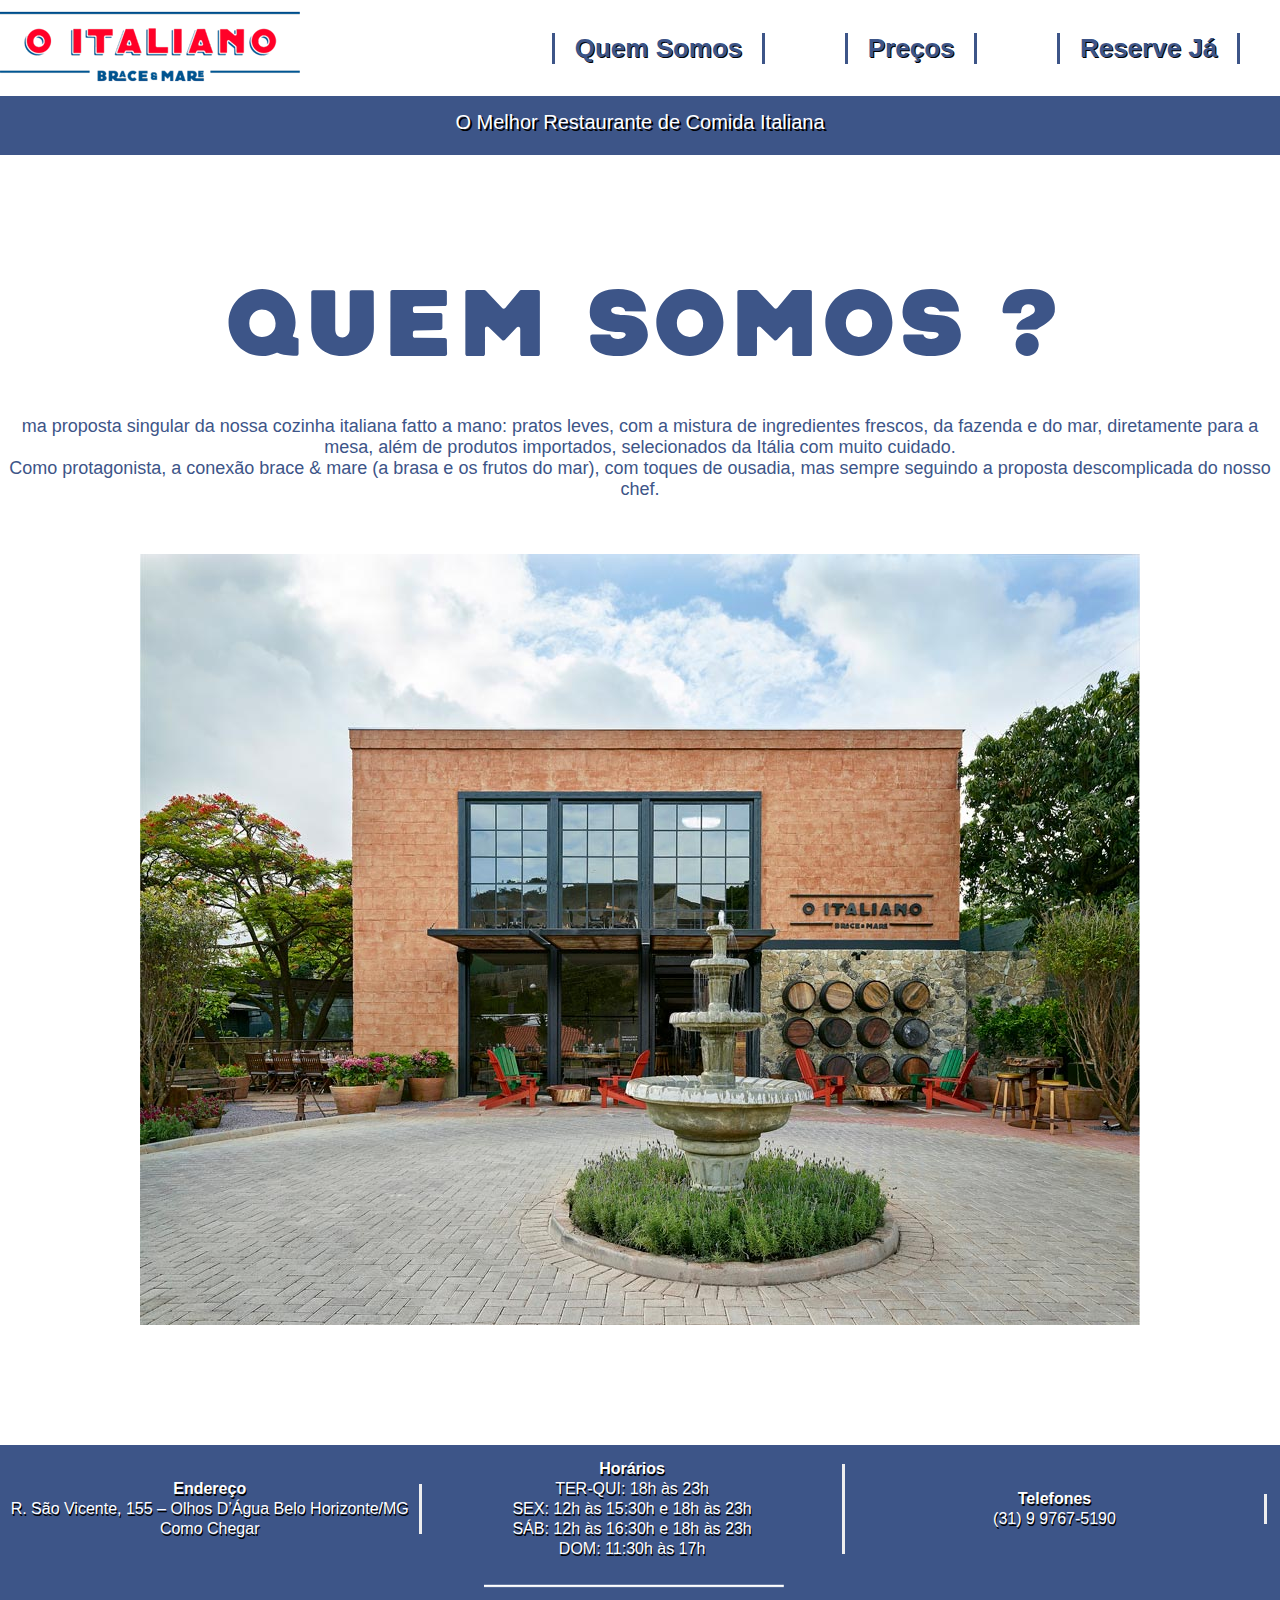
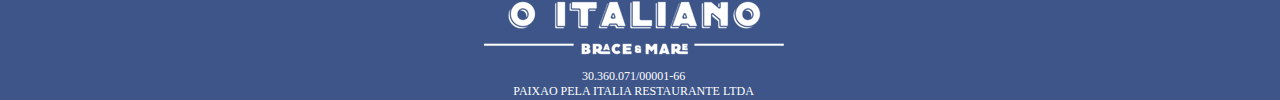
==== menu1.html @ 7c1c0fdf "Versão final" ====
<!DOCTYPE html>
<html lang="pt-br">

<head>
    <meta charset="UTF-8">
    <title>Document</title>
    <link rel="stylesheet" href="css/estilo2.css">
    <style>
        body{
            height: 1700px;
        }
    </style>
</head>

<body>
    <header>
        <div class="navmenu">
            <a href="index.html">
                <img src="imagens/logo.png" alt="logotipo">
            </a>
            <ul>
                <li><a href="menu1.html">Quem Somos</a></li>
                <li><a href="menu3.html">Preços</a></li>
                <li><a href="menu2.html">Reserve Já</a></li>
            </ul>
        </div>
        <div class="nav-bottom">
            <p>
                O Melhor Restaurante de Comida Italiana
            </p>
        </div>
    </header>
    <main>
        <section class="quem-somos">
            <h1>Quem Somos ?</h1>
            <br><br><br>
            <p>
                ma proposta singular da nossa cozinha italiana fatto a mano: pratos leves, com a mistura de ingredientes frescos, da fazenda e do mar, diretamente para a mesa, além de produtos importados, selecionados da Itália com muito cuidado.<br>
Como protagonista, a conexão brace & mare (a brasa e os frutos do mar), com toques de ousadia, mas sempre seguindo a proposta descomplicada do nosso chef.
            </p>
            <br><br><br>
            <img src="imagens/fachada.jpg" alt="fachada">
        </section>
    </main>
    <footer id="footer">
        <div class="container-info">
            <div class="info">
                <h4>Endereço</h4>
                <br>
                <p>R. São Vicente, 155 – Olhos D’Água
                    Belo Horizonte/MG</p>
                <br>
                <p>Como Chegar</p>
            </div>
            <div class="info">
                <h4>Horários</h4>
                <br>
                <p>TER-QUI: 18h às 23h</p>
                <br>
                <p>SEX: 12h às 15:30h e 18h às 23h</p>
                <br>
                <p>SÁB: 12h às 16:30h e 18h às 23h</p>
                <br>
                <p>DOM: 11:30h às 17h</p>
            </div>
            <div class="info">
                <h4>
                    Telefones
                </h4>
                <br>
                <p>(31) 9 9767-5190</p>
            </div>
        </div>
        <div class="rodape">
            <figure>
                <img src="imagens/logo-branco.png" alt="Logo">
                <figcaption>
                    <p>30.360.071/00001-66</p>
                    <p>PAIXAO PELA ITALIA RESTAURANTE LTDA</p>
                </figcaption>
            </figure>
        </div>
    </footer>

</body>

</html>
---- css/estilo2.css ----
*{
    margin: 0;
    padding: 0;
    box-sizing: border-box;
}
@font-face {
    font-family: "Neretto Sans";
    src: url(../fontes/NerettoSans-Round.otf);
}
a{
    text-decoration: none;
    color: inherit;
}
html{
    scroll-behavior: smooth;
}
.pratos{
    width: 250px;
}
li{
    transition: all 0.3s ease;
    list-style: none;
    font-family: sans-serif;
    font-weight: 600;
    border-style: none solid none solid;
    padding: 0px 20px 0px 20px;
    color: #3d5588;
    text-shadow: 1px 1px black;
    font-size: 26px;
}
li:hover{
    cursor: pointer;
    font-size: 30px;
}
body{
    height: 3000px;
    display: grid;
    grid-template-columns: 1fr 1fr 1fr 1fr 1fr;
    grid-template-rows: 5% 20% 20% 20% 20% 15%;
}
header{
    grid-column: 1/6;
    height: 100px;
    background-color: white;
}
footer{
    display: grid;
    grid-template-columns: 33% 33% 33%;
    grid-template-rows: 50% 50%;
    grid-row: 6/7;
    grid-column: 1/6;
    background-color: #3d5588;
}
main{
    grid-row: 2/6;
    grid-column: 1/6;
}
main .quem-somos{
    margin-top: 200px;
}

.nav-bottom{
    background-color: #3d5588;
    height: 59px;
    color: white;
    font-family: sans-serif;
    text-align: center;
}
.nav-bottom p{
    padding: 15px;
    font-size: 20px;
    text-shadow: 2px 2px black;
    animation: glow 3s infinite;
}
    @keyframes glow{
        0%{
            font-size:20px;
        }
        50%{
            font-size: 22px;
        }
        100%{
            font-size: 20px;
        }
}
.navmenu{
    display: grid;
    grid-template-columns: 20% 20% 20% 20% 20%;
}
.navmenu ul{
    grid-column: 3/6;
    display: flex;
    justify-content: space-around;
    align-items: center;
    flex-direction: row;
}
.quem-somos{
    text-align: center;
    margin-bottom: 20px;
}
.quem-somos h1{
    font-size: 70px;
    color: #3d5588;
    font-family: "Neretto Sans";
    font-weight: 400;
}
.quem-somos p{
    font-size: 18px;
    font-family: sans-serif;
    color: #3d5588;
}

.container-info{
    grid-column: 1/4;
}
.rodape{
    grid-column: 2/3;
    text-align: center;
    display: flex;
    align-items: center;
    justify-content: space-around;
}
.rodape figcaption{
    color: white;
    font-size: 12px;
}
.container-info{
    width: 100%;
    display: flex;
    flex-direction: row;
    align-items: center;
    justify-content: space-around;
}
.info{
    width: 100%;
    font-size: 16px;
    color: white;
    text-shadow: 1px 2px black;
    text-align: center;
    border-style: none inset none none;
    line-height: 10px;
    font-family: sans-serif;
}
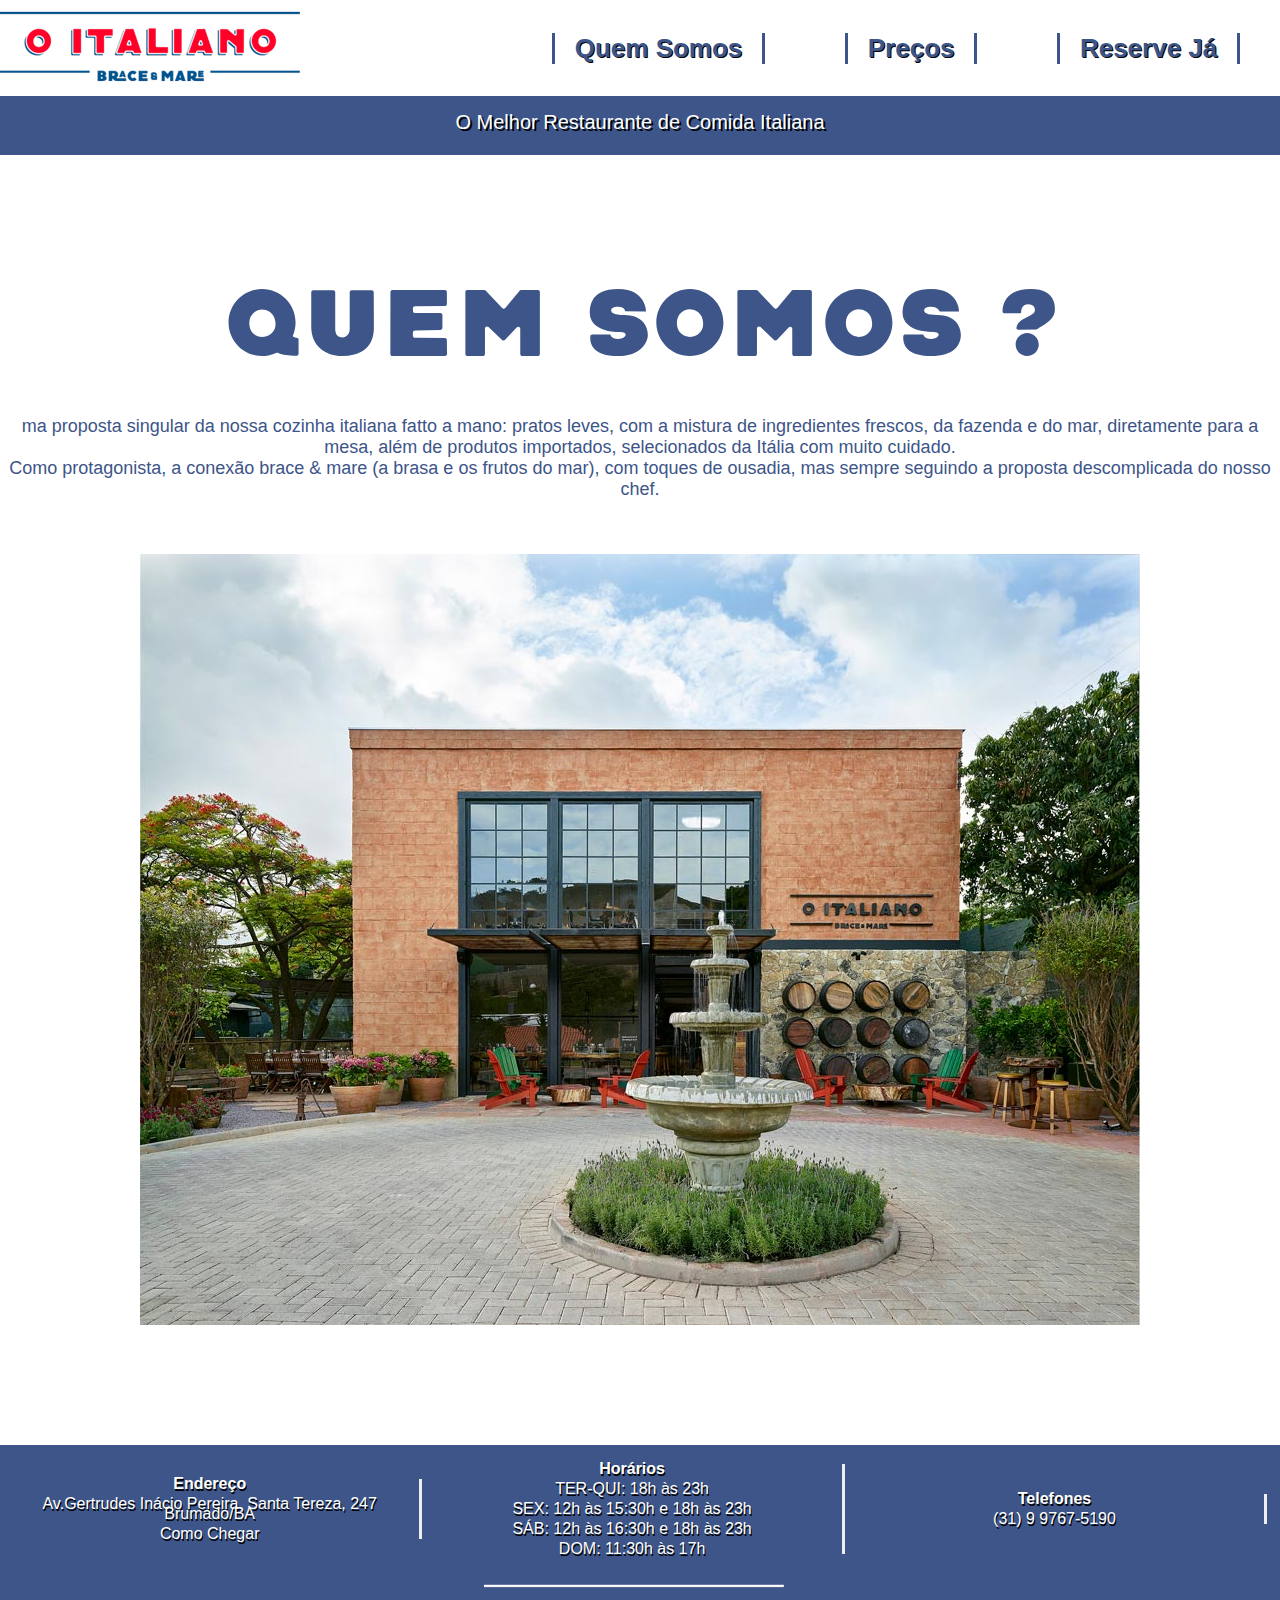
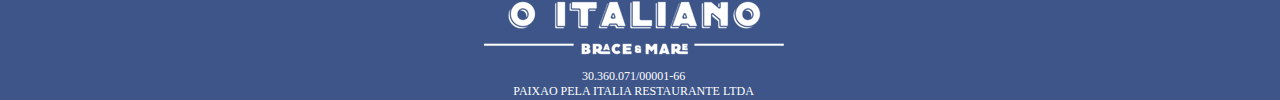
==== commit 9d54a0e0: "Endereço" ====
--- a/menu1.html
+++ b/menu1.html
@@ -47,8 +47,8 @@
             <div class="info">
                 <h4>Endereço</h4>
                 <br>
-                <p>R. São Vicente, 155 – Olhos D’Água
-                    Belo Horizonte/MG</p>
+                <p>Av.Gertrudes Inácio Pereira, Santa Tereza, 247
+                    Brumado/BA</p>
                 <br>
                 <p>Como Chegar</p>
             </div>
